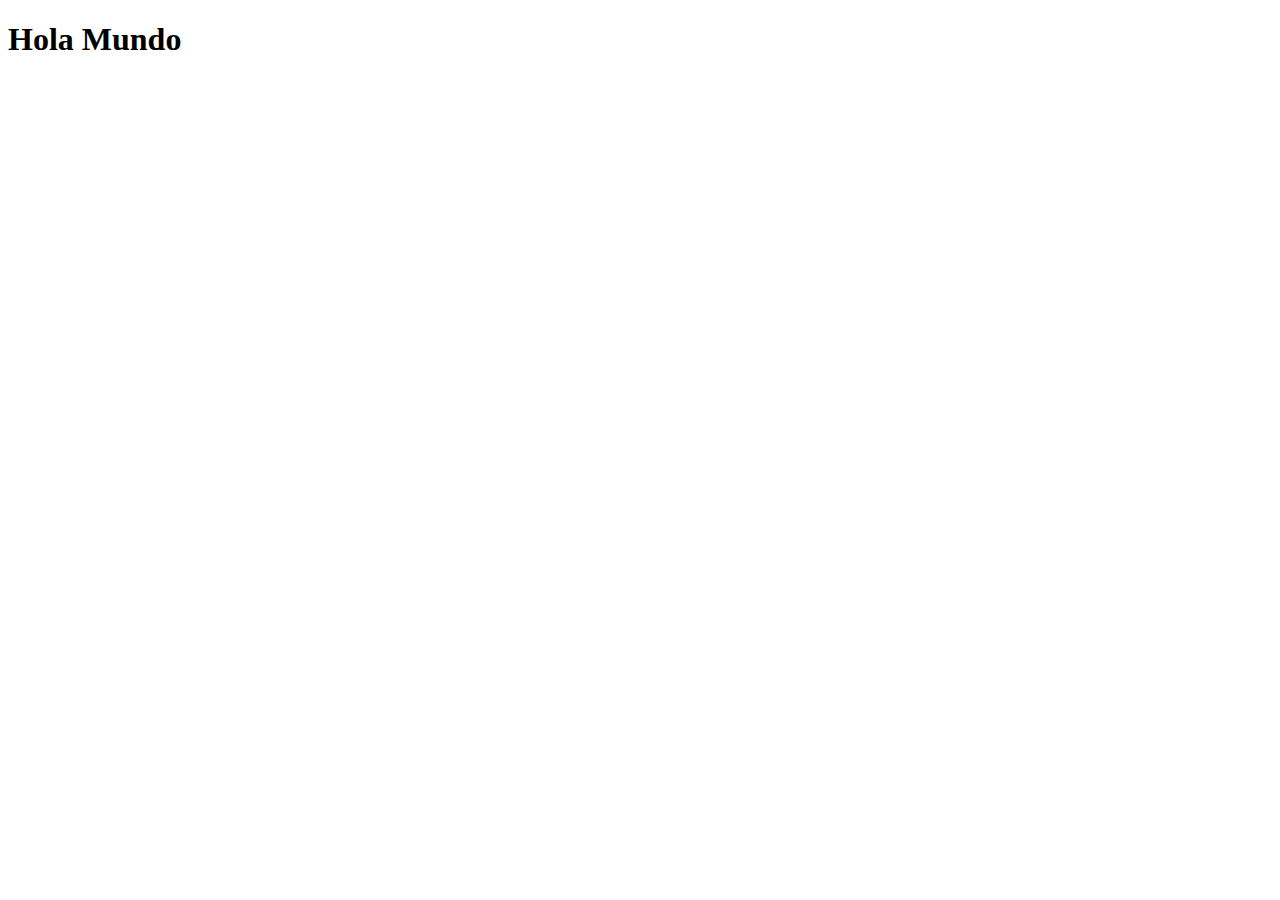
==== index.html @ f94fe1b0 "mi primer commit" ====
<!DOCTYPE html>
<html lang="es">
<head>
    <meta charset="UTF-8">
    <meta http-equiv="X-UA-Compatible" content="IE=edge">
    <meta name="viewport" content="width=device-width, initial-scale=1.0">
    <title>Mi primera pratica</title>
</head>
<body>
    <h1>Hola Mundo</h1>
</body>
</html>
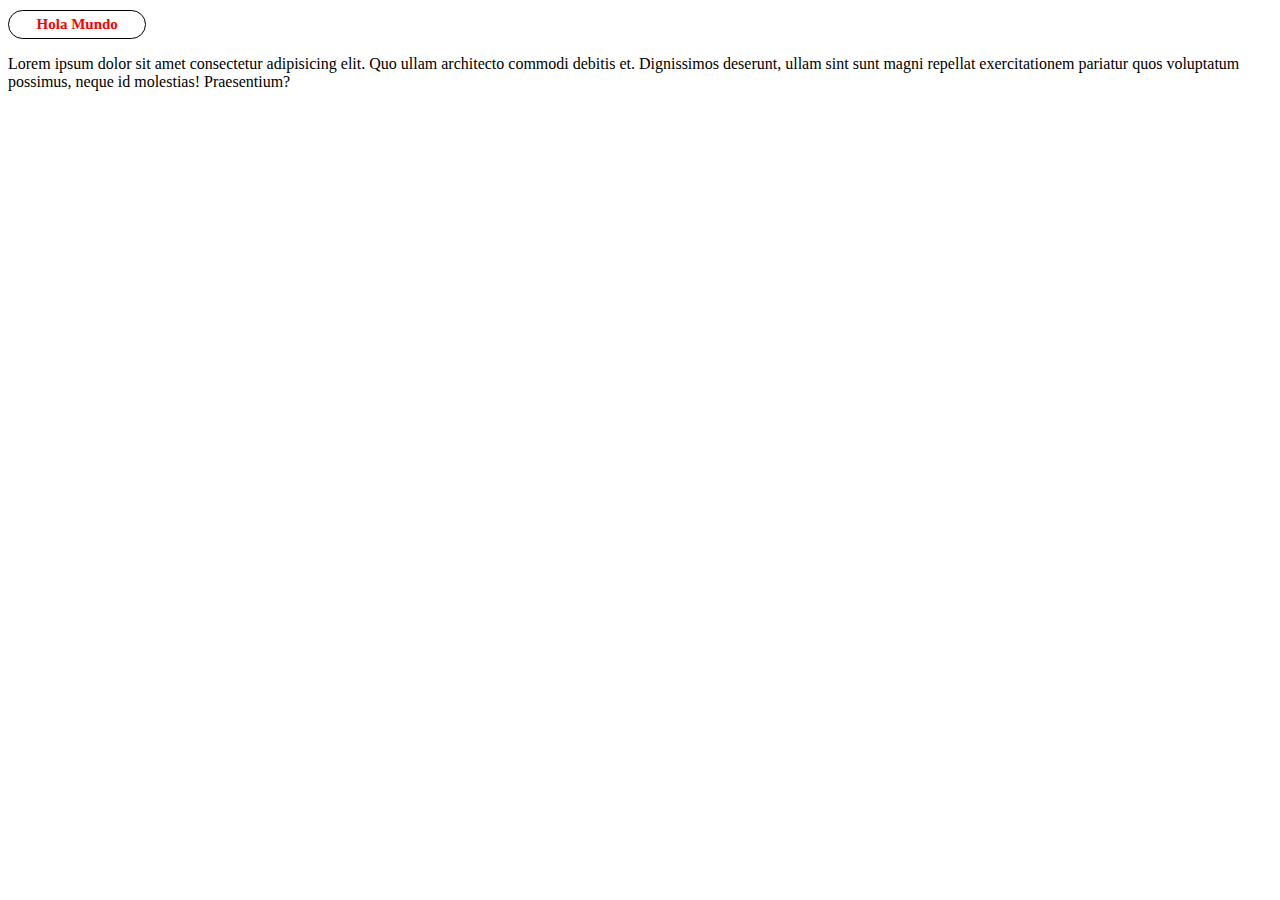
==== commit 7355e7e2: "con estilo" ====
--- a/index.html
+++ b/index.html
@@ -5,8 +5,10 @@
     <meta http-equiv="X-UA-Compatible" content="IE=edge">
     <meta name="viewport" content="width=device-width, initial-scale=1.0">
     <title>Mi primera pratica</title>
+    <link rel="stylesheet" href="miestilo.css">
 </head>
 <body>
-    <h1>Hola Mundo</h1>
+    <h1 class="tittle">Hola Mundo</h1>
+    <p >Lorem ipsum dolor sit amet consectetur adipisicing elit. Quo ullam architecto commodi debitis et. Dignissimos deserunt, ullam sint sunt magni repellat exercitationem pariatur quos voluptatum possimus, neque id molestias! Praesentium?</p>
 </body>
 </html>--- a/miestilo.css
+++ b/miestilo.css
@@ -0,0 +1,12 @@
+.tittle{ 
+color: red;
+font-size: 15px;
+font-weight: bold;
+border: 1px solid black;
+border-radius: 15px;
+padding: 5px;
+width: 10%;
+display: flex;
+align-items: center;
+justify-content: center;
+}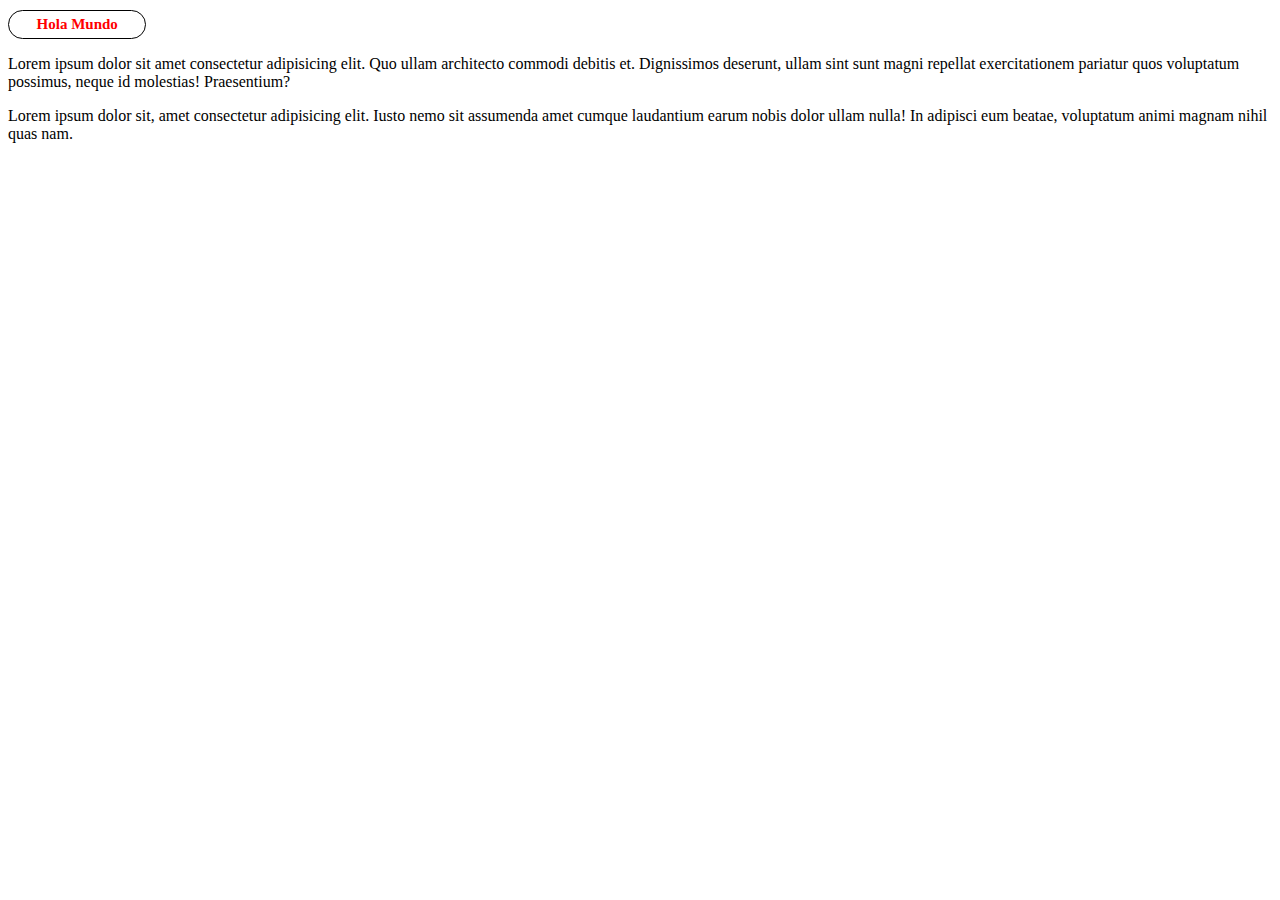
==== commit af7275fc: "agregue un parrafo" ====
--- a/index.html
+++ b/index.html
@@ -10,5 +10,6 @@
 <body>
     <h1 class="tittle">Hola Mundo</h1>
     <p >Lorem ipsum dolor sit amet consectetur adipisicing elit. Quo ullam architecto commodi debitis et. Dignissimos deserunt, ullam sint sunt magni repellat exercitationem pariatur quos voluptatum possimus, neque id molestias! Praesentium?</p>
+    <p>Lorem ipsum dolor sit, amet consectetur adipisicing elit. Iusto nemo sit assumenda amet cumque laudantium earum nobis dolor ullam nulla! In adipisci eum beatae, voluptatum animi magnam nihil quas nam.</p>
 </body>
 </html>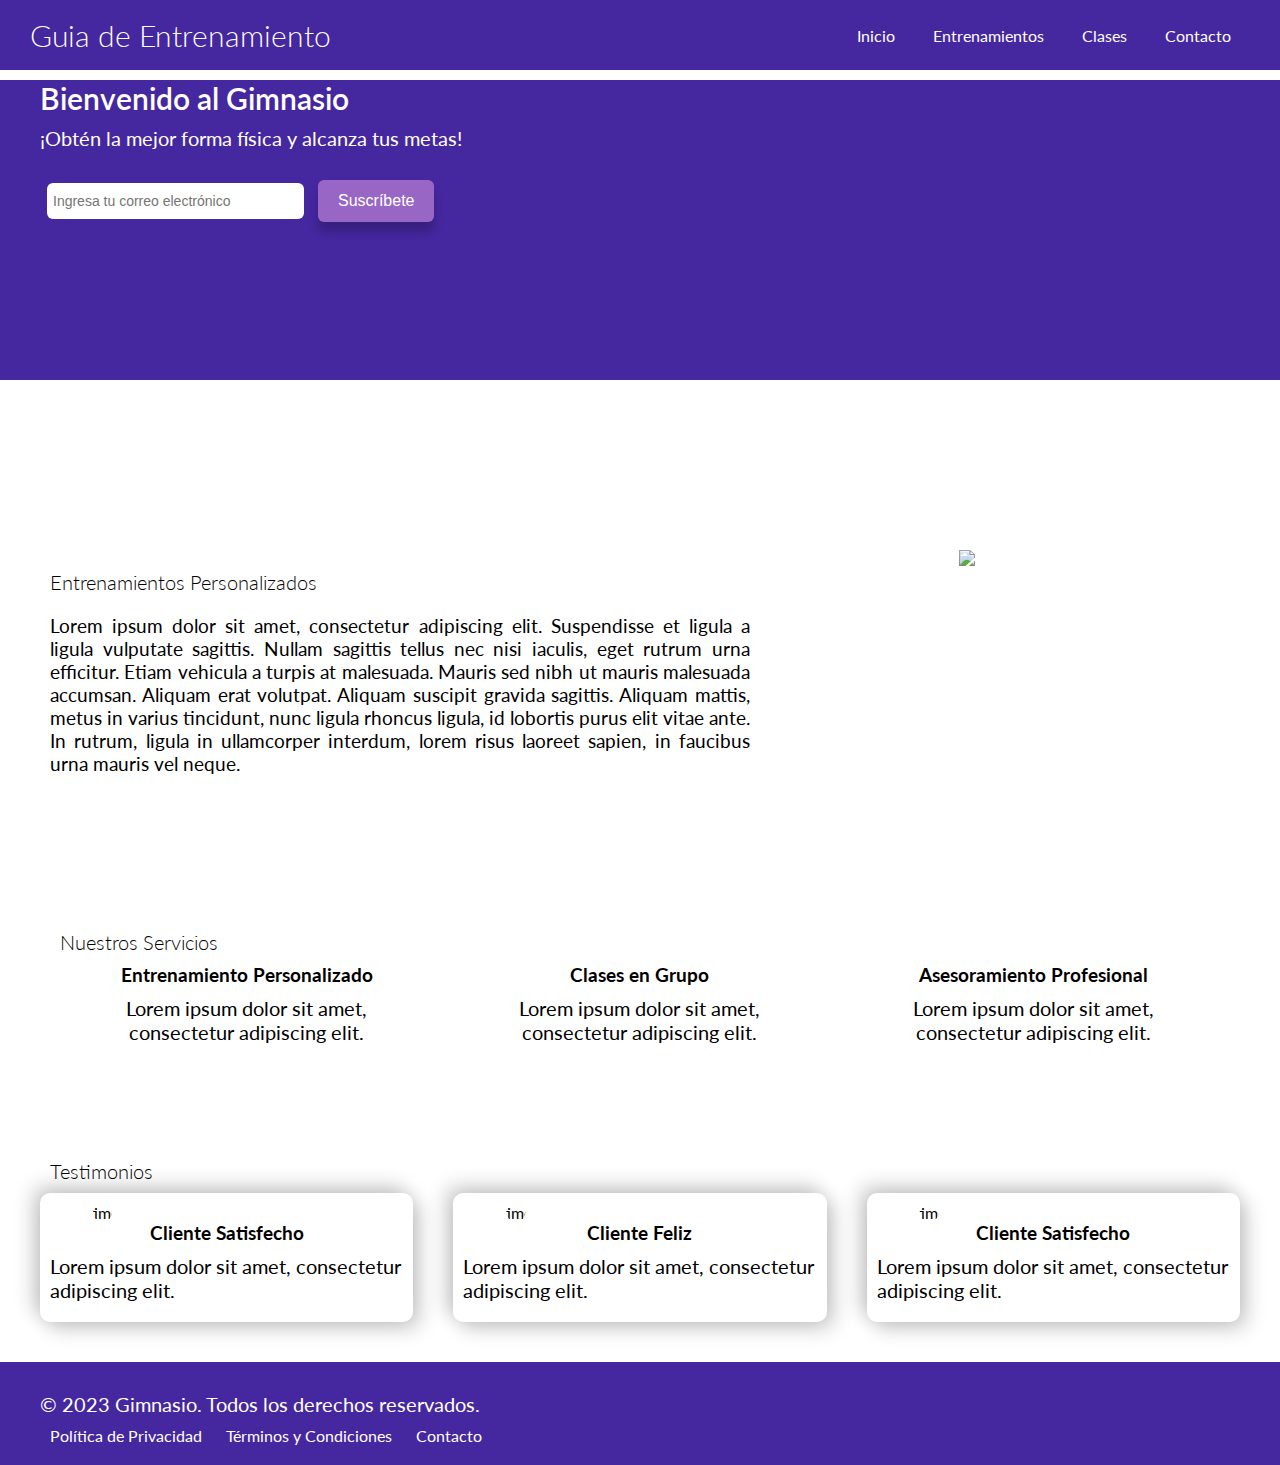
==== commit 93450c7d: "pagina web" ====
--- a/index.html
+++ b/index.html
@@ -1,15 +1,112 @@
 <!DOCTYPE html>
-<html lang="es">
+<html>
+
 <head>
-    <meta charset="UTF-8">
-    <meta http-equiv="X-UA-Compatible" content="IE=edge">
-    <meta name="viewport" content="width=device-width, initial-scale=1.0">
-    <title>Mi primera pratica</title>
-    <link rel="stylesheet" href="miestilo.css">
+  <meta charset="UTF-8">
+  <title>Gimnasio</title>
+  <link rel="stylesheet" type="text/css" href="./miestilo.css">
 </head>
+
 <body>
-    <h1 class="tittle">Hola Mundo</h1>
-    <p >Lorem ipsum dolor sit amet consectetur adipisicing elit. Quo ullam architecto commodi debitis et. Dignissimos deserunt, ullam sint sunt magni repellat exercitationem pariatur quos voluptatum possimus, neque id molestias! Praesentium?</p>
-    <p>Lorem ipsum dolor sit, amet consectetur adipisicing elit. Iusto nemo sit assumenda amet cumque laudantium earum nobis dolor ullam nulla! In adipisci eum beatae, voluptatum animi magnam nihil quas nam.</p>
+  <header>
+    <nav class="navbar">
+      <div class="flex">
+        <h1>Guia de Entrenamiento</h1>
+        <ul>
+          <li><a href="#">Inicio</a></li>
+          <li><a href="#">Entrenamientos</a></li>
+          <li><a href="#">Clases</a></li>
+          <li><a href="#">Contacto</a></li>
+        </ul>
+      </div>
+    </nav>
+    <div class="showcase">
+      <div class="container">
+        <h1>Bienvenido al Gimnasio</h1>
+        <p>¡Obtén la mejor forma física y alcanza tus metas!</p>
+        <form class="showcase-form">
+          <input type="email" placeholder="Ingresa tu correo electrónico" required>
+          <button class="btn" type="submit">Suscríbete</button>
+        </form>
+      </div>
+    </div>
+  </header>
+
+  <section class="lower-container">
+    <div class="container">
+      <div class="grid">
+        <div class="grid-item-1">
+          <h2 class="title">Entrenamientos Personalizados</h2>
+          <p class="text">Lorem ipsum dolor sit amet, consectetur adipiscing elit. Suspendisse et ligula a
+            ligula vulputate sagittis. Nullam sagittis tellus nec nisi iaculis, eget rutrum urna efficitur. Etiam
+            vehicula a turpis at malesuada. Mauris sed nibh ut mauris malesuada accumsan. Aliquam erat volutpat.
+            Aliquam suscipit gravida sagittis. Aliquam mattis, metus in varius tincidunt, nunc ligula rhoncus
+            ligula, id lobortis purus elit vitae ante. In rutrum, ligula in ullamcorper interdum, lorem risus
+            laoreet sapien, in faucibus urna mauris vel neque.</p>
+        </div>
+        <div class="grid-item-2">
+          <img class="image" src="./imagenes/veo-resultados-gym-728.jpeg" alt="Gimnasio">
+        </div>
+      </div>
+    </div>
+  </section>
+
+  <section class="stats">
+    <div class="container">
+      <h2 class="title">Nuestros Servicios</h2>
+      <div class="flex">
+        <div class="stat">
+          <i class="fa fa-dumbbell"></i>
+          <h3>Entrenamiento Personalizado</h3>
+          <p>Lorem ipsum dolor sit amet, consectetur adipiscing elit.</p>
+        </div>
+        <div class="stat">
+          <i class="fa fa-calendar"></i>
+          <h3>Clases en Grupo</h3>
+          <p>Lorem ipsum dolor sit amet, consectetur adipiscing elit.</p>
+        </div>
+        <div class="stat">
+          <i class="fa fa-heart"></i>
+          <h3>Asesoramiento Profesional</h3>
+          <p>Lorem ipsum dolor sit amet, consectetur adipiscing elit.</p>
+        </div>
+      </div>
+    </div>
+  </section>
+
+  <section class="testimonial">
+    <div class="container">
+      <h2 class="title">Testimonios</h2>
+      <div class="grid-3">
+        <div class="card">
+          <img src="./imagenes/450_1000.jpg" alt="Testimonio 1">
+          <h3>Cliente Satisfecho</h3>
+          <p>Lorem ipsum dolor sit amet, consectetur adipiscing elit.</p>
+        </div>
+        <div class="card">
+          <img src="./imagenes/images.jpg" alt="Testimonio 2">
+          <h3>Cliente Feliz</h3>
+          <p>Lorem ipsum dolor sit amet, consectetur adipiscing elit.</p>
+        </div>
+        <div class="card">
+          <img src="./imagenes/images1.jpg" alt="Testimonio 3">
+          <h3>Cliente Satisfecho</h3>
+          <p>Lorem ipsum dolor sit amet, consectetur adipiscing elit.</p>
+        </div>
+      </div>
+    </div>
+  </section>
+
+  <footer>
+    <div class="container">
+      <p>&copy; 2023 Gimnasio. Todos los derechos reservados.</p>
+      <div>
+        <a href="#">Política de Privacidad</a>
+        <a href="#">Términos y Condiciones</a>
+        <a href="#">Contacto</a>
+      </div>
+    </div>
+  </footer>
 </body>
-</html>+
+</html>
--- a/miestilo.css
+++ b/miestilo.css
@@ -1,12 +1,391 @@
-.tittle{ 
-color: red;
-font-size: 15px;
-font-weight: bold;
-border: 1px solid black;
-border-radius: 15px;
-padding: 5px;
-width: 10%;
-display: flex;
-align-items: center;
-justify-content: center;
+@import url('https://fonts.googleapis.com/css2?family=Lato:ital,wght@1,300&display=swap');
+@import url('https://fonts.googleapis.com/css2?family=Lato:ital,wght@1,300&family=Poppins:wght@300&display=swap');
+
+/* Base Styles */
+
+* {
+  box-sizing: border-box;
+  padding: 0;
+  margin: 0;
+}
+
+body {
+  font-family: "Lato", sans-serif;
+  color: white;
+}
+
+a {
+  color: black;
+  text-decoration: none;
+}
+
+h1 {
+  font-size: 30px;
+  font-weight: 600;
+  margin: 10px 0;
+  line-height: 1.2;
+}
+
+h2 {
+  font-size: 25px;
+  font-weight: 300;
+  margin: 10px 0;
+  line-height: 1.2;
+}
+
+p {
+  font-size: 30px;
+}
+
+img {
+  width: 100%;
+}
+
+li {
+  list-style-type: none;
+}
+
+p {
+  font-size: 20px;
+  margin: 10px 0;
+}
+
+footer {
+  background-color: #4527a0;
+  padding: 20px 10px;
+}
+
+footer a {
+  color: white;
+  margin: 0 10px;
+}
+
+footer a:hover {
+  color: #9867C5;
+  border-bottom: 2px solid #9867C5;
+}
+
+/* Classes */
+
+.container {
+  margin: 0 auto;
+  max-width: 1200px;
+  overflow: visible;
+}
+
+.navbar {
+  background-color: #4527a0;
+  height: 70px;
+  padding: 0 30px;
+}
+
+.navbar h1 {
+  font-size: 30px;
+  font-weight: 300;
+  margin: 10px 0;
+  line-height: 1.2;
+}
+
+.navbar .flex {
+  display: flex;
+  justify-content: space-between;
+  align-items: center;
+  height: 100%;
+}
+
+.navbar ul {
+  display: flex;
+}
+
+.navbar a {
+  color: white;
+  padding: 9px;
+  margin: 0 10px;
+}
+
+.navbar a:hover {
+  color: #9867C5;
+  border-bottom: 3px solid #9867C5;
+}
+
+.showcase {
+  height: 300px;
+  background-color: #4527a0;
+}
+
+.showcase p {
+  margin-bottom: 30px;
+}
+
+.showcase img {
+  box-shadow: 7px 7px 7px rgba(0, 0, 0, 0.2);
+}
+
+.showcase-form {
+  padding-left: 7px;
+}
+
+.grid-item-1,
+.grid-item-2 {
+  position: relative;
+  top: 50px;
+}
+
+.grid {
+  overflow: visible;
+  display: grid;
+  grid-template-columns: 60% 40%;
+}
+
+.showcase input[type='email'] {
+  padding: 10px 70px 10px 0;
+  font-size: 14px;
+  border: none;
+  border-radius: 6px;
+  padding-left: 6px;
+}
+
+.btn {
+  border-radius: 6px;
+  padding: 12px 20px;
+  background: #9867C5;
+  border: none;
+  margin-left: 10px;
+  color: white;
+  font-size: 16px;
+  cursor: pointer;
+  box-shadow: 0 10px 10px rgba(0, 0, 0, 0.2);
+}
+
+.showcase-form {
+  margin: auto;
+}
+
+.little-info {
+  font-size: 15px;
+  font-family: "Poppins", sans-serif;
+}
+
+.lower-container {
+  margin: 120px auto;
+  padding: 0;
+  max-width: 1400px;
+  text-align: center;
+}
+
+.title {
+  color: black;
+  font-size: 20px;
+  text-align: left;
+  padding-left: 10px;
+  padding-top: 10px;
+}
+
+.text {
+  color: black;
+  font-size: 19px;
+  width: 100%;
+  padding: 10px;
+  margin: 0, 20px;
+  text-align: justify;
+}
+
+.flex {
+  display: flex;
+  justify-content: space-around;
+}
+
+.stats {
+  padding: 45px 50px;
+  text-align: center;
+}
+
+.stat {
+  margin: 0 30px;
+  text-align: center;
+  width: 800px;
+  color: black;
+}
+
+.stats .fa {
+  color: #4527a0;
+}
+
+.testimonial {
+  color: black;
+  padding: 40px;
+}
+
+.testimonial img {
+  height: 85%;
+  clip-path: circle();
+}
+
+.testimonial h3 {
+  text-align: center;
+}
+
+.grid-3 {
+  display: grid;
+  grid-template-columns: repeat(3, 1fr);
+  gap: 40px;
+}
+
+.card {
+  padding: 10px;
+  background-color: white;
+  border-radius: 10px;
+  box-shadow: -7px -7px 20px rgba(0, 0, 0, 0.2), 7px 7px 20px rgba(0, 0, 0, 0.2);
+}
+
+.circle {
+  background-color: transparent;
+  border: 3px solid #4527a0;
+  height: 90px;
+  position: relative;
+  top: -30px;
+  left: 120px;
+  border-radius: 50%;
+  -moz-border-radius: 50%;
+  -webkit-border-radius: 50%;
+  width: 90px;
+}
+
+/* Tablets and Under */
+@media (max-width: 768px) {
+  .grid,
+  .grid-3 {
+    grid-template-columns: 1fr;
+  }
+
+  .stats .flex {
+    flex-direction: column;
+  }
+
+  .stats {
+    text-align: center;
+  }
+
+  .image {
+    width: 600px;
+    margin-left: 80px;
+  }
+
+  .stat {
+    width: 100%;
+    padding-right: 80px;
+  }
+
+  .circle {
+    background-color: transparent;
+    border: 3px solid #4527a0;
+    height: 90px;
+    position: relative;
+    top: -30px;
+    left: 270px;
+    border-radius: 50%;
+    -moz-border-radius: 50%;
+    -webkit-border-radius: 50%;
+    width: 90px;
+  }
+
+  .showcase {
+    height: auto;
+    text-align: center;
+  }
+}
+
+/* Mobile devices */
+@media (max-width: 500px) {
+  .navbar {
+    height: 100px;
+  }
+
+  .navbar .flex {
+    flex-direction: column;
+  }
+
+  .navbar a:hover {
+    color: white;
+    border-bottom: 2px solid black;
+  }
+
+  .navbar ul {
+    background: #9867C5;
+    border-radius: 8px;
+    margin-top: 10px;
+  }
+
+  .navbar ul,
+  .navbar li {
+    width: 100%;
+  }
+
+  .navbar li {
+    text-align: center;
+    margin: 5px 0;
+  }
+
+  .showcase {
+    height: auto;
+    text-align: center;
+    padding-top: 40px;
+    padding-bottom: 40px;
+  }
+
+  .showcase-form {
+    padding-left: 0;
+  }
+
+  .grid-item-1,
+  .grid-item-2 {
+    top: 0;
+  }
+
+  .lower-container {
+    margin: 30px auto;
+    padding: 0;
+    max-width: 100%;
+  }
+
+  .title {
+    font-size: 18px;
+    padding-left: 10px;
+  }
+
+  .text {
+    font-size: 17px;
+    padding: 5px;
+    margin: 0, 20px;
+    text-align: justify;
+  }
+
+  .circle {
+    height: 70px;
+    top: -40px;
+    left: 50%;
+    transform: translateX(-50%);
+    width: 70px;
+  }
+
+  .grid-3 {
+    grid-template-columns: 1fr;
+  }
+
+  .grid-3 .card {
+    width: 100%;
+  }
+
+  .testimonial {
+    padding: 20px;
+  }
+
+  .testimonial img {
+    height: 100%;
+    clip-path: none;
+  }
+
+  .grid-3 {
+    gap: 20px;
+  }
 }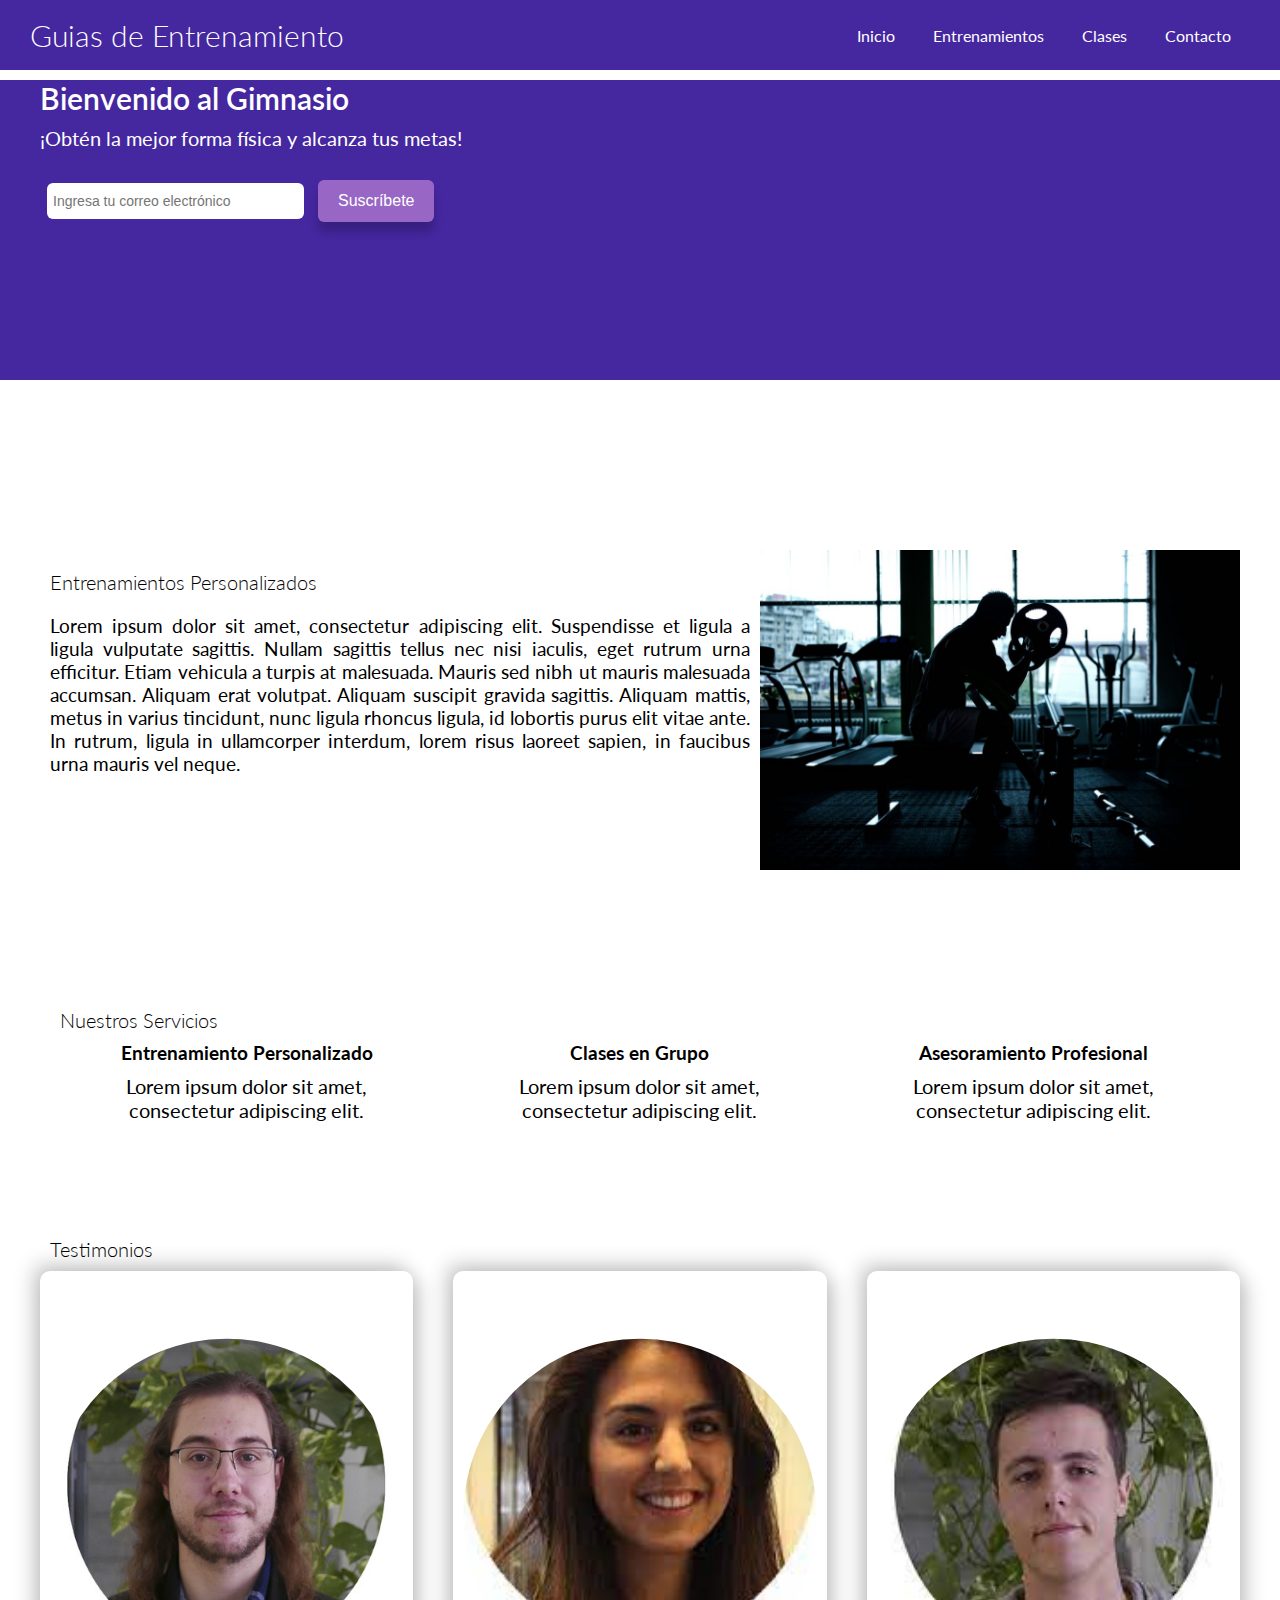
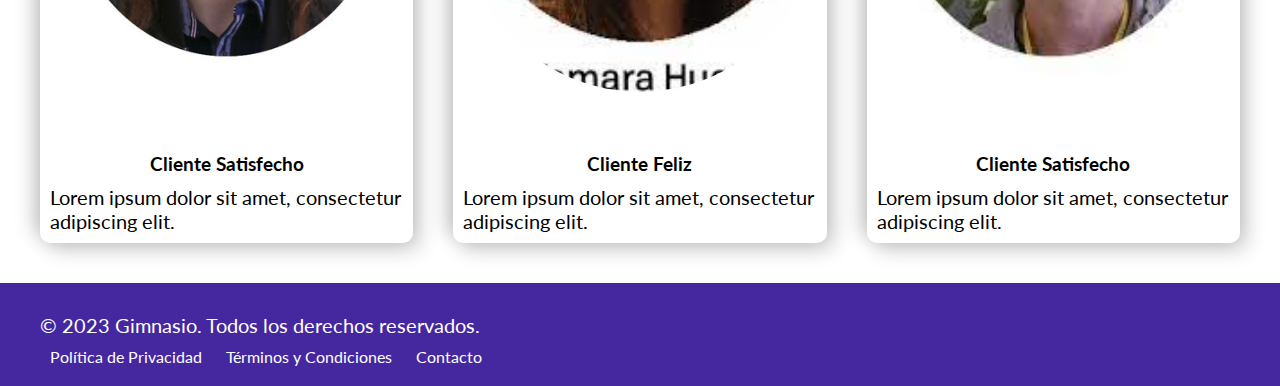
==== commit f2342487: "se sube todo el proyecto" ====
--- a/index.html
+++ b/index.html
@@ -11,7 +11,7 @@
   <header>
     <nav class="navbar">
       <div class="flex">
-        <h1>Guia de Entrenamiento</h1>
+        <h1>Guias de Entrenamiento</h1>
         <ul>
           <li><a href="#">Inicio</a></li>
           <li><a href="#">Entrenamientos</a></li>
